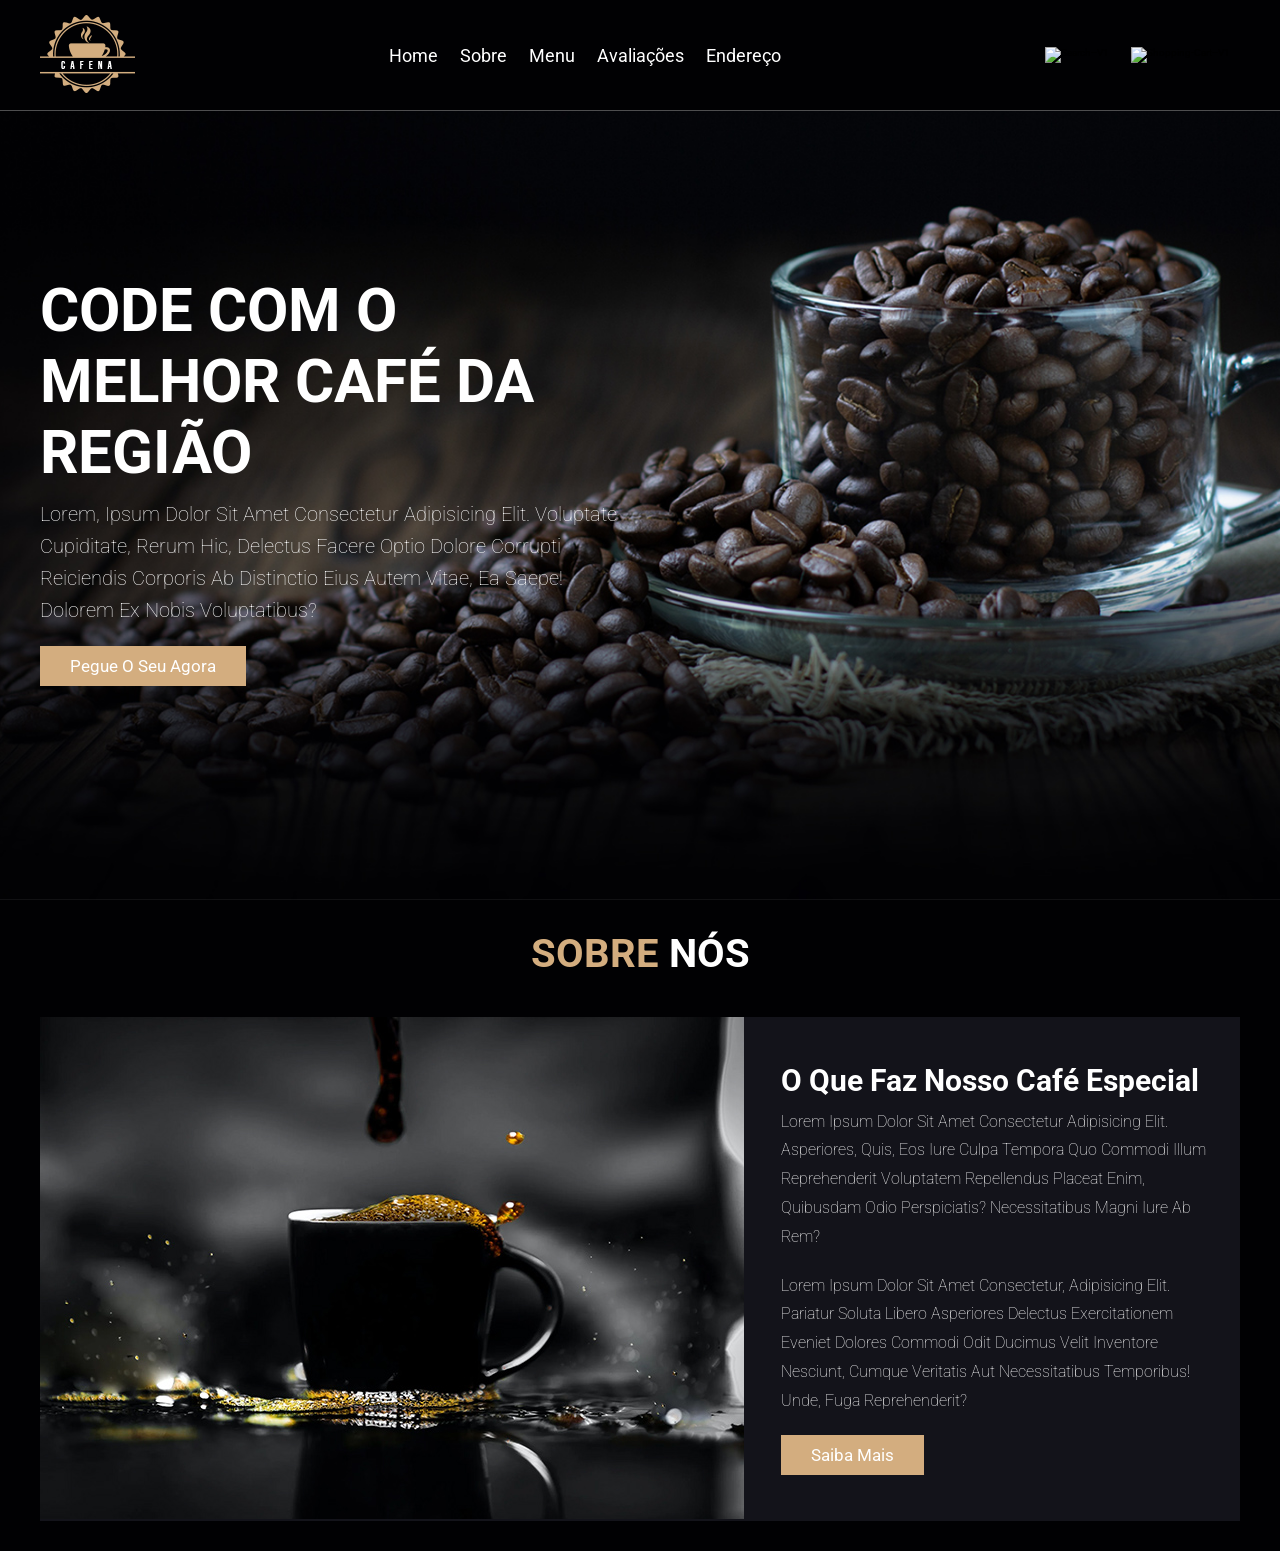
==== index.html @ 78f95834 "my initial code for the school`s final project" ====
<!DOCTYPE html>
<html lang="pt-br">
<head>
    <meta charset="UTF-8">
    <meta name="viewport" content="width=device-width, initial-scale=1.0">
    <link rel="stylesheet" href="style.css">
    <link rel="preconnect" href="https://fonts.googleapis.com">
    <link rel="preconnect" href="https://fonts.gstatic.com" crossorigin>
    <link href="https://fonts.googleapis.com/css2?family=Roboto:ital,wght@0,100..900;1,100..900&display=swap" rel="stylesheet">


    <title>DevClub Café</title>
</head>
<body>
<header class="header">
    <section>

    <a href="#" class="logo">

        <img src="./img/logo.png" alt="logo">

    </a>

    <nav  class="navbar">

        <a href="#home">Home</a>
        <a href="#about">Sobre</a>
        <a href="#menu">Menu</a>
        <a href="#review">Avaliações</a>
        <a href="#address">Endereço</a>

    </nav>

    <div class="icons">

        <img width="30" height="30" src="https://img.icons8.com/ios-filled/30/ffffff/search--v1.png" alt="search--v1"/>
        <img width="30" height="30" src="https://img.icons8.com/ios-glyphs/30/ffffff/shopping-cart--v1.png" alt="shopping-cart--v1"/>
    </div>
    
    </section>

</header>

<div class="home-container">
    <section id="#home">
        <div class="content">
            <h3>CODE COM O MELHOR CAFÉ DA REGIÃO</h3>
            <p>Lorem, ipsum dolor sit amet consectetur adipisicing elit. Voluptate cupiditate, rerum hic, delectus facere optio dolore corrupti reiciendis corporis ab distinctio eius autem vitae, ea saepe! Dolorem ex nobis voluptatibus?</p>
            <a href="#" class="btn"> Pegue o seu agora </a>
        </div>

    </section>

</div>

    <section class="about" id="about">
        <h2 class="title"> Sobre <spam>Nós</spam> </h2>
        <div class="row">
            <div class="container-image">
                <img src="./img/im1.jpg" alt="Sobre-nos">
            </div>
            <div class="content">
                <h3>O Que Faz Nosso Café Especial</h3>
                <p>Lorem ipsum dolor sit amet consectetur adipisicing elit. Asperiores, quis, eos iure culpa tempora quo commodi illum reprehenderit voluptatem repellendus placeat enim, quibusdam odio perspiciatis? Necessitatibus magni iure ab rem?</p>
                <p>Lorem ipsum dolor sit amet consectetur, adipisicing elit. Pariatur soluta libero asperiores delectus exercitationem eveniet dolores commodi odit ducimus velit inventore nesciunt, cumque veritatis aut necessitatibus temporibus! Unde, fuga reprehenderit?</p>
                <a href="#" class="btn"> Saiba Mais </a>
            </div>
        </div>
    </section>
    
</body>
</html>
---- style.css ----
:root {

    --main-color : #d3ad7f;
    --black: #13131a;
    --bg: #010103;
    --border: 0.1rem solid rgba(255,255,255,0.3);
    font-size: 10px;

}

*{
    margin: 0;
    padding: 0;
    outline: none;
    border: none;
    text-decoration: none;
    text-transform: capitalize;
    transition: 0.2s linear;
    font-family: "Roboto", sans-serif;

}

body{
    background-color: var(--bg);
}

section{
    padding: 3rem 2rem;
    margin: 0 auto;
    max-width: 1200px;
}

.header {
    position: fixed;
    top: 0;
    left: 0;
    right: 0;
    z-index: 99;
    border-bottom: var(--border);
    background: var(--bg);

}

.header section{
    display: flex;
    align-items: center;
    justify-content: space-between;
    padding-top: 1.5rem;
    padding-bottom: 1.5rem;
}

.navbar a{
    margin: 0 1rem;
    font-size: 1.8rem;
    color: #fff;
}

.navbar a:hover {
    color: var(--main-color);
    border-bottom: 0.1rem solid var(--main-color);
    padding-bottom: 0.5rem;
    font-size: 2rem;
}

.icons img {
    margin: 1rem;
    cursor: pointer;
}

.icons img:hover {
    width: 40px;
    height: 40px;
}

.btn {
    background: var(--main-color) ;
    color: #fff;
    padding: 1rem 3rem;
    font-size: 1.7rem;
    cursor: pointer;
    margin-top: 1rem;
    display: inline-block;
}

.btn:hover {
    letter-spacing: 0.1rem;
}

.home-container {
    background: url("./img/home-img.jpg");
    height: 100vh;
    background-position: center;
    background-size: cover;
}

.home-container section{
    display: flex;
    align-items: center;
    min-height: 100vh;
}

.content {
    max-width: 60rem;
}

.content h3 {
    color: #fff;
    font-size: 6rem;

}

.content p {
    color: #fff;
    font-size: 2rem;
    font-weight: 100;
    line-height: 1.6;
    padding: 1rem 0;
}

.title {
    font-size: 4rem;
    color: var(--main-color);
    text-align: center;
    text-transform: uppercase;
    margin-bottom: 4rem;
}

.title spam {
    color: #fff;
    text-transform: uppercase;
}

.about .row {
    display: flex;
    align-items: center;
    background-color: var(--black);
    gap: 1.7rem;

}

.about .row .content {
    padding: 2rem;
}

.about .row .content h3 {
    font-size: 3rem;
    color: #fff;
}

.about .row .content p {
    font-size: 1.6rem;
    color: #fff;
    padding: 1rem 0;
    line-height: 1.8;
}
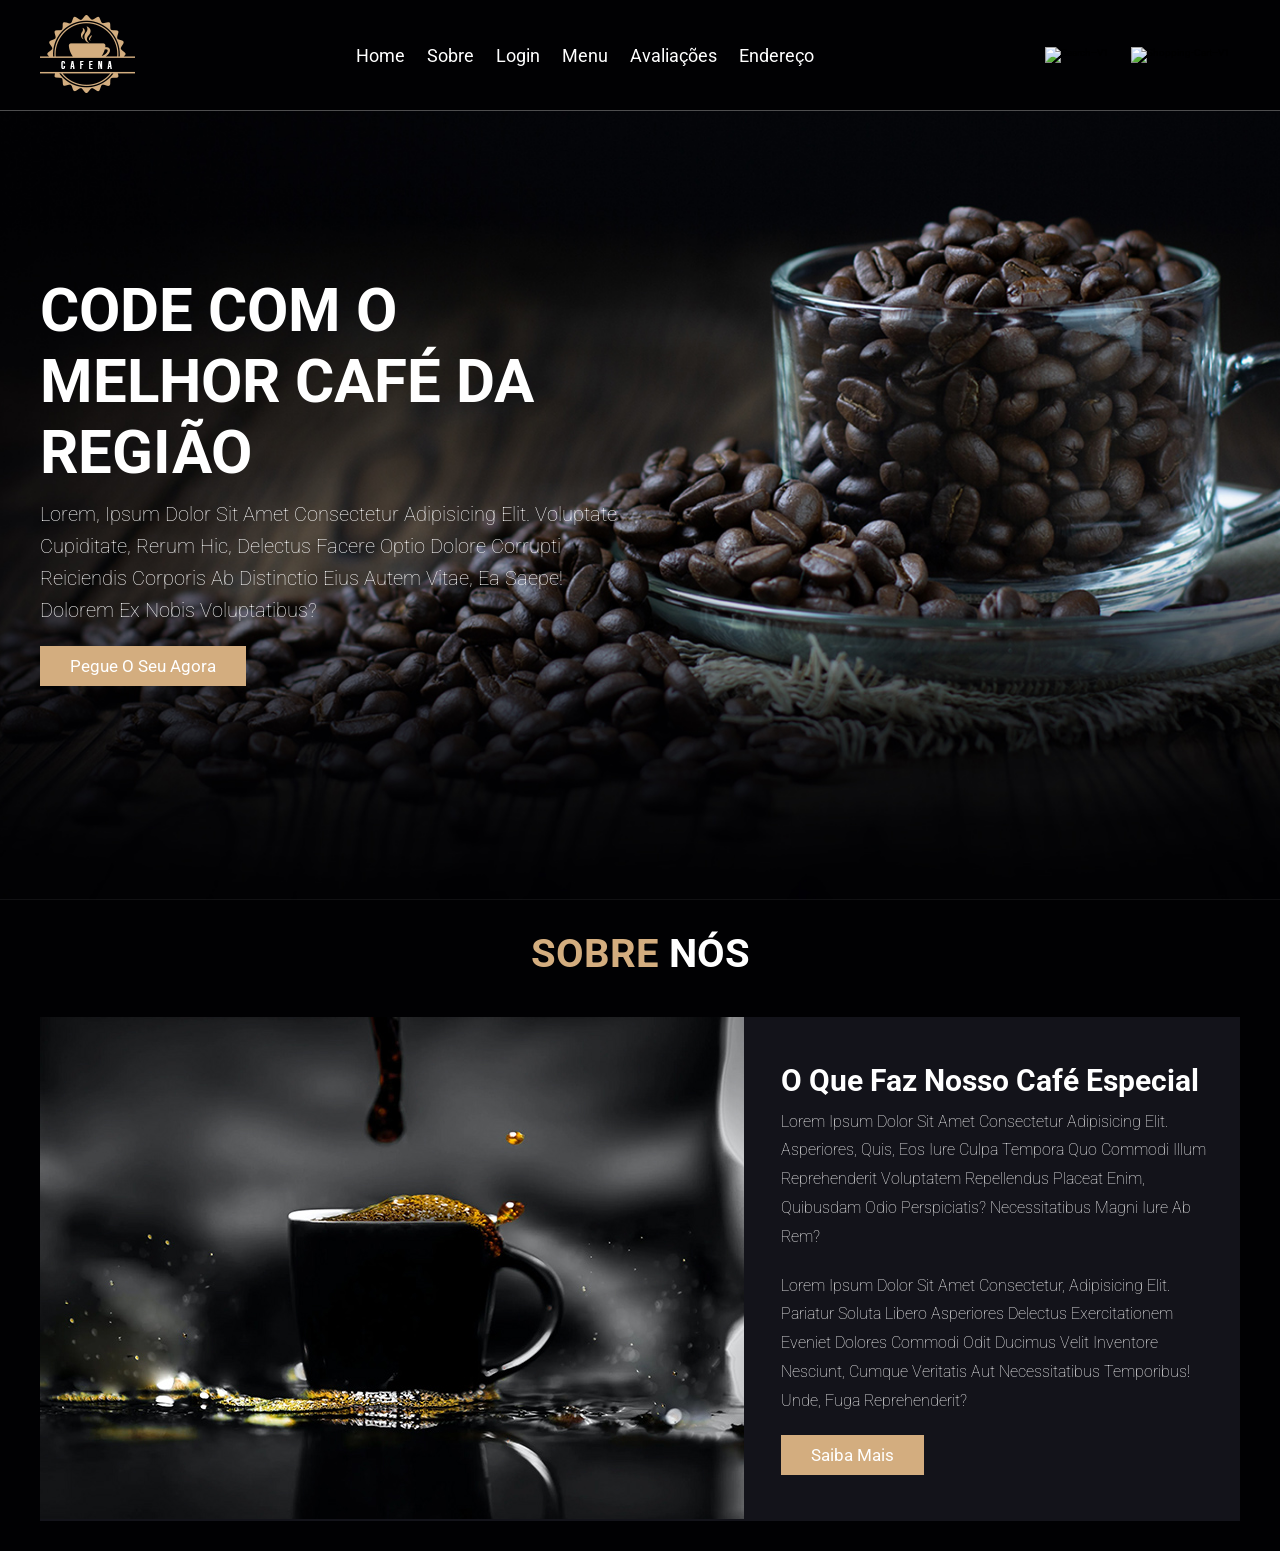
==== commit 2d16ae5e: "Add files via upload" ====
--- a/index.html
+++ b/index.html
@@ -24,8 +24,9 @@
     <nav  class="navbar">
 
         <a href="#home">Home</a>
-        <a href="#about">Sobre</a>
-        <a href="#menu">Menu</a>
+        <a href="sobre.html">Sobre</a>
+        <a href="login.html">login</a>
+        <a href="produtos.html">Menu</a>
         <a href="#review">Avaliações</a>
         <a href="#address">Endereço</a>
 
